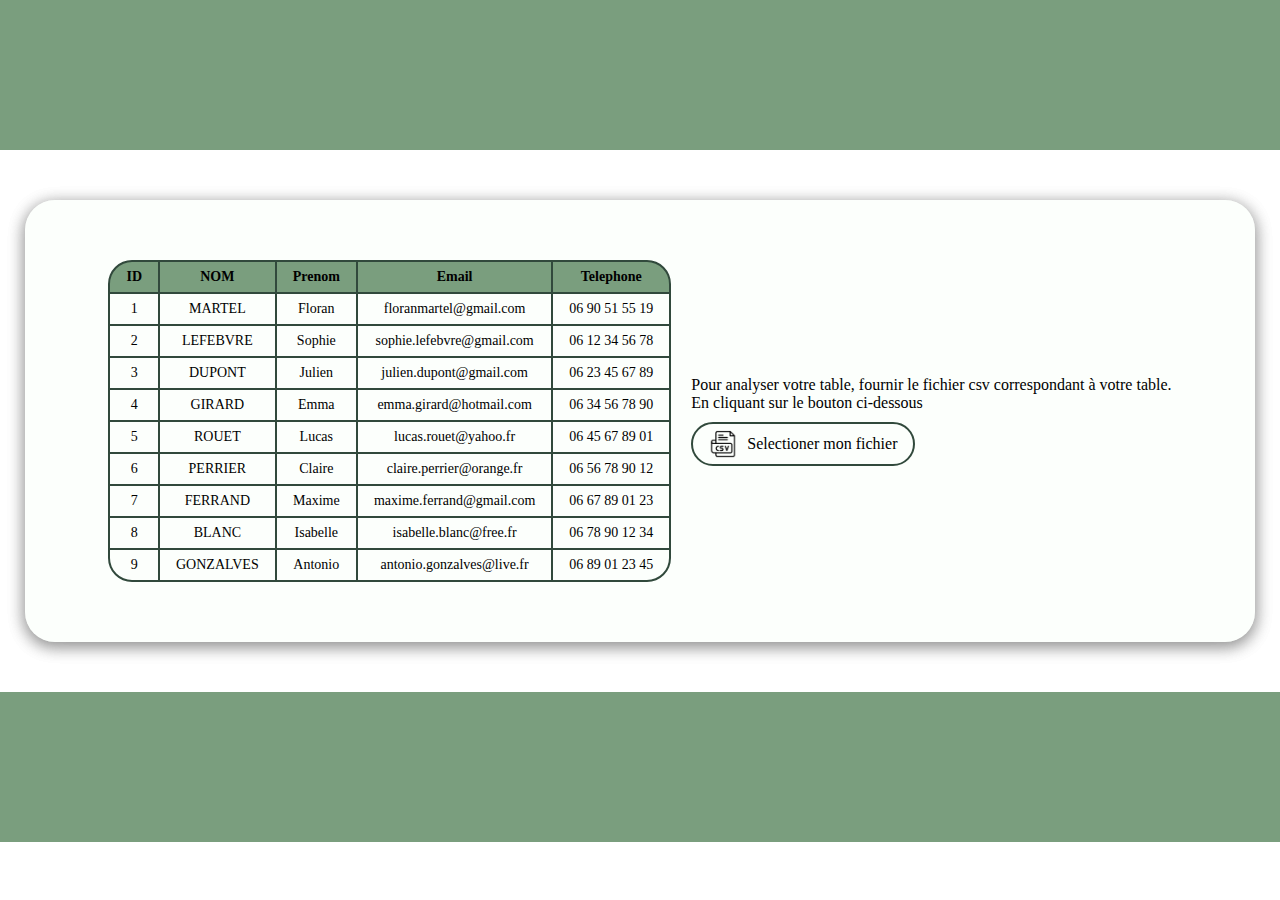
==== index.html @ 0fa67f51 "update du tableau d'exemple" ====
<!DOCTYPE html>
<html lang="en">

<head>
    <meta charset="UTF-8">
    <meta name="viewport" content="width=device-width, initial-scale=1.0">
    <title>Document</title>

    <link rel="stylesheet" href="css/var.css">
    <link rel="stylesheet" href="css/generale.css">
    <link rel="stylesheet" href="css/index.css">
</head>

<body>
    <header>

    </header>

    <main>
            <div class="block fichier">
                <table class="tab-exemple" id="tab-exemple">
                    <thead>
                        <tr>
                            <th>ID</th>
                            <th>NOM</th>
                            <th>Prenom</th>
                            <th>Email</th>
                            <th>Telephone</th>
                        </tr>
                    </thead>
                    <tbody>
                        <tr>
                            <td>1</td>
                            <td>MARTEL</td>
                            <td>Floran</td>
                            <td>floranmartel@gmail.com</td>
                            <td>06 90 51 55 19</td>
                        </tr>
                        <tr>
                            <td>2</td>
                            <td>LEFEBVRE</td>
                            <td>Sophie</td>
                            <td>sophie.lefebvre@gmail.com</td>
                            <td>06 12 34 56 78</td>
                        </tr>
                        <tr>
                            <td>3</td>
                            <td>DUPONT</td>
                            <td>Julien</td>
                            <td>julien.dupont@gmail.com</td>
                            <td>06 23 45 67 89</td>
                        </tr>
                        <tr>
                            <td>4</td>
                            <td>GIRARD</td>
                            <td>Emma</td>
                            <td>emma.girard@hotmail.com</td>
                            <td>06 34 56 78 90</td>
                        </tr>
                        <tr>
                            <td>5</td>
                            <td>ROUET</td>
                            <td>Lucas</td>
                            <td>lucas.rouet@yahoo.fr</td>
                            <td>06 45 67 89 01</td>
                        </tr>
                        <tr>
                            <td>6</td>
                            <td>PERRIER</td>
                            <td>Claire</td>
                            <td>claire.perrier@orange.fr</td>
                            <td>06 56 78 90 12</td>
                        </tr>
                        <tr>
                            <td>7</td>
                            <td>FERRAND</td>
                            <td>Maxime</td>
                            <td>maxime.ferrand@gmail.com</td>
                            <td>06 67 89 01 23</td>
                        </tr>
                        <tr>
                            <td>8</td>
                            <td>BLANC</td>
                            <td>Isabelle</td>
                            <td>isabelle.blanc@free.fr</td>
                            <td>06 78 90 12 34</td>
                        </tr>
                        <tr>
                            <td>9</td>
                            <td>GONZALVES</td>
                            <td>Antonio</td>
                            <td>antonio.gonzalves@live.fr</td>
                            <td>06 89 01 23 45</td>
                        </tr>
                    </tbody>
                </table>
                <div class="generer-relation">
                    <p>
                        Pour analyser votre table, fournir le fichier csv correspondant à votre table.
                        <br>
                        En cliquant sur le bouton ci-dessous
                    </p>
                    <div>
                        <label for="csvFile" class="selectfile">
                            <input type="file" id="csvFile">
                            <img src="assets/image/csv.png" alt="iconCSV">
                            <span>Selectioner mon fichier</span>
                        </label>
                        <button id="findrelation">touver les relations</button>
                    </div>
                    <span class="error-message">erreur</span>
                </div>

                <div class="block cacher" id="block-deroulant">

                </div>
            </div>

    </main>

    <footer>
        
    </footer>


    <script src="methode.js"></script>
    <script src="readcsv.js"></script>
    <script src="mainPage.js"></script>
</body>

</html>
---- css/var.css ----
:root{
    --white : #FCFFFC;

    --black : #050505;

    --green : #7A9E7E;

    --greenDark : #31493C;

    --brawn : #B49082;

    --red : red
}
---- css/generale.css ----
body{
    margin: 0;
}

p{margin: 0;}

header{
    height: 150px;
    background-color: var(--green);
}

footer{
    height: 150px;
    background-color: var(--green);    
}

main{
    display: flex;
    flex-direction: column;
    justify-content: center;
    align-items: center;
    margin: 50px 30px;
    gap: 50px;
}

.block{
    background-color: var(--white);
    border-radius: 30px;
    box-shadow: 0px 4px 16px 1px rgba(0,0,0,.25);
    padding: 60px;
    min-width: 1110px;
}

button{
    background-color: var(--greenDark);
    border: none;
    border-radius: 24px;
    padding: 6px 16px;
    cursor: pointer;
    color: var(--white);
    
}

.error-message{
    display: none;
    color: var(--red);
}
---- css/index.css ----
.fichier{
    display: flex;
    flex-direction: row;
    align-items: center;
    justify-content: center;
    gap: 20px;
    position: relative;

    transition: margin-bottom 0.5s;
}


/*tableau*/

.tab-exemple{
    border-spacing : 0;
}

.tab-exemple th, .tab-exemple td{
    border: 1px solid var(--greenDark);
    text-align: center;
    padding: 7px 16px ;
    font-family: cursive;
    font-size: 14px;
}

.tab-exemple > thead th{
    background-color: var(--green);
    border-width: 2px 1px 1px 1px;
}

.tab-exemple th:first-child{
    border-top-left-radius: 24px;
    border-width: 2px 1px 1px 2px;
}

.tab-exemple th:last-child{
    border-top-right-radius: 24px;
    border-width: 2px 2px 1px 1px;
}

.tab-exemple tr:last-child td:first-child{
    border-bottom-left-radius: 24px;
    border-width: 1px 1px 2px 2px;
}

.tab-exemple tr:last-child td:last-child{
    border-bottom-right-radius: 24px;
    border-width: 1px 2px 2px 1px;
}

.tab-exemple td:last-child{
    border-width: 1px 2px 1px 1px;
}

.tab-exemple td:first-child{
    border-width: 1px 1px 1px 2px;
}

.tab-exemple tr:last-child td{
    border-width: 1px 1px 2px 1px;
}


/*tableau end*/

.selectfile{
    display: flex;
    flex-direction: row;
    align-items: center;
    gap: 10px;

    border: 2px solid var(--greenDark);
    border-radius: 24px;
    padding: 6px 16px ;

    cursor: pointer;
    width: fit-content;
}

.selectfile input{
    display: none;
}
.selectfile img{
    width: 28px;
    height: 28px;
}

/**/

.generer-relation{
    display: flex;
    flex-direction: column;
    gap: 10px;
}

.generer-relation > div{
    display: flex;
    flex-direction: row;
    gap: 10px;
}

/**/
.cacher{
    position: absolute;
    top: 0;
    left: 0;
    bottom: 0;
    height: -webkit-fill-available;
    z-index: -1;
    transition: bottom  0.5s;
    display: flex;
    justify-content: center;
    align-items: flex-end;
}

.relation-table{
    display: flex;
    flex-direction: row;
    border: 2px solid var(--greenDark);
    border-radius: 24px;
}

.relation-table > div{
    display: flex;
    flex-direction: column;
    gap: 10px;
    padding: 16px 6px;
}

.relation-table > div:not(:last-child){
    border: 2px solid var(--greenDark);
    border-width: 0px 2px 0px 0px;
}

.generer-relation button#findrelation{
    display: none;
}
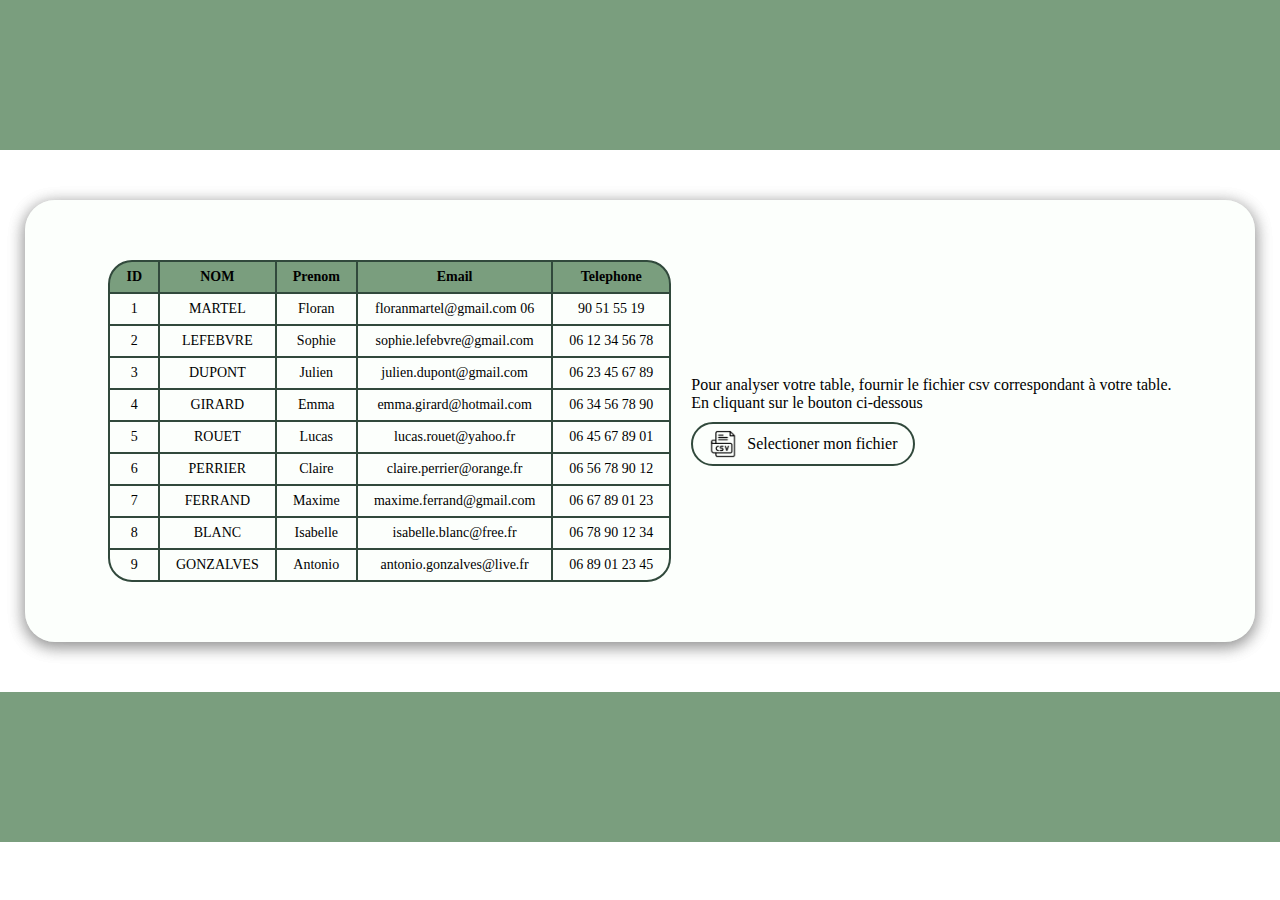
==== commit 60779590: "Update Du backed" ====
--- a/index.html
+++ b/index.html
@@ -4,7 +4,7 @@
 <head>
     <meta charset="UTF-8">
     <meta name="viewport" content="width=device-width, initial-scale=1.0">
-    <title>Document</title>
+    <title>SQL Tools</title>
 
     <link rel="stylesheet" href="css/var.css">
     <link rel="stylesheet" href="css/generale.css">
@@ -19,80 +19,7 @@
     <main>
             <div class="block fichier">
                 <table class="tab-exemple" id="tab-exemple">
-                    <thead>
-                        <tr>
-                            <th>ID</th>
-                            <th>NOM</th>
-                            <th>Prenom</th>
-                            <th>Email</th>
-                            <th>Telephone</th>
-                        </tr>
-                    </thead>
-                    <tbody>
-                        <tr>
-                            <td>1</td>
-                            <td>MARTEL</td>
-                            <td>Floran</td>
-                            <td>floranmartel@gmail.com</td>
-                            <td>06 90 51 55 19</td>
-                        </tr>
-                        <tr>
-                            <td>2</td>
-                            <td>LEFEBVRE</td>
-                            <td>Sophie</td>
-                            <td>sophie.lefebvre@gmail.com</td>
-                            <td>06 12 34 56 78</td>
-                        </tr>
-                        <tr>
-                            <td>3</td>
-                            <td>DUPONT</td>
-                            <td>Julien</td>
-                            <td>julien.dupont@gmail.com</td>
-                            <td>06 23 45 67 89</td>
-                        </tr>
-                        <tr>
-                            <td>4</td>
-                            <td>GIRARD</td>
-                            <td>Emma</td>
-                            <td>emma.girard@hotmail.com</td>
-                            <td>06 34 56 78 90</td>
-                        </tr>
-                        <tr>
-                            <td>5</td>
-                            <td>ROUET</td>
-                            <td>Lucas</td>
-                            <td>lucas.rouet@yahoo.fr</td>
-                            <td>06 45 67 89 01</td>
-                        </tr>
-                        <tr>
-                            <td>6</td>
-                            <td>PERRIER</td>
-                            <td>Claire</td>
-                            <td>claire.perrier@orange.fr</td>
-                            <td>06 56 78 90 12</td>
-                        </tr>
-                        <tr>
-                            <td>7</td>
-                            <td>FERRAND</td>
-                            <td>Maxime</td>
-                            <td>maxime.ferrand@gmail.com</td>
-                            <td>06 67 89 01 23</td>
-                        </tr>
-                        <tr>
-                            <td>8</td>
-                            <td>BLANC</td>
-                            <td>Isabelle</td>
-                            <td>isabelle.blanc@free.fr</td>
-                            <td>06 78 90 12 34</td>
-                        </tr>
-                        <tr>
-                            <td>9</td>
-                            <td>GONZALVES</td>
-                            <td>Antonio</td>
-                            <td>antonio.gonzalves@live.fr</td>
-                            <td>06 89 01 23 45</td>
-                        </tr>
-                    </tbody>
+                    <!-- Generate in js -->
                 </table>
                 <div class="generer-relation">
                     <p>
@@ -122,10 +49,11 @@
         
     </footer>
 
+    <script type="module" src="js/index.js"></script>
 
-    <script src="methode.js"></script>
+    <!-- <script src="methode.js"></script>
     <script src="readcsv.js"></script>
-    <script src="mainPage.js"></script>
+    <script src="mainPage.js"></script> -->
 </body>
 
 </html>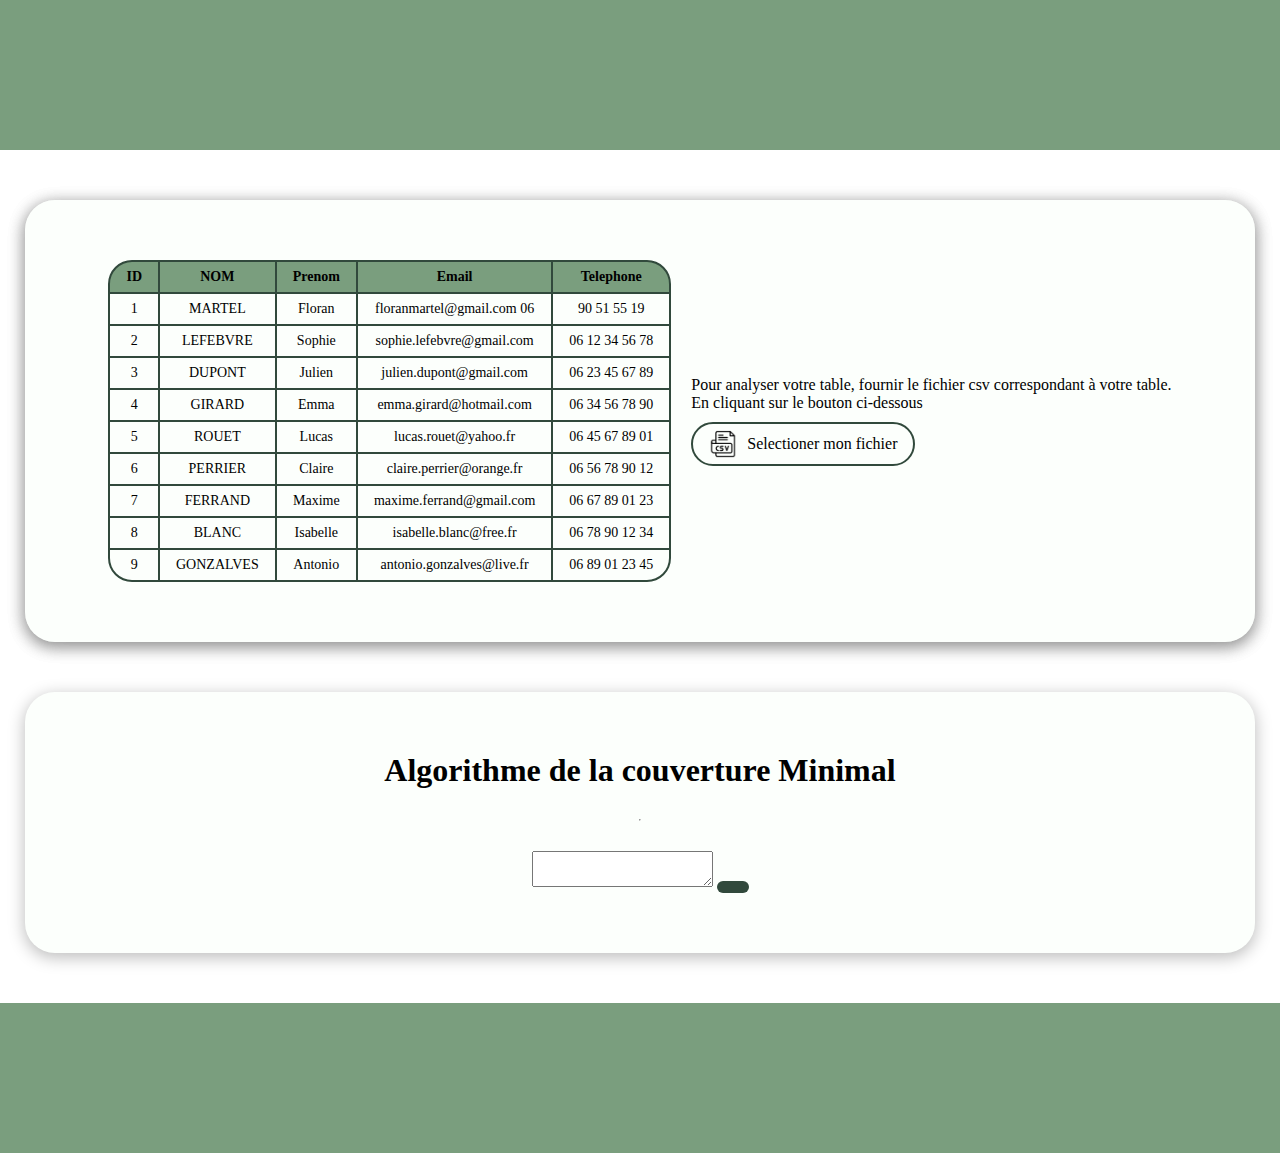
==== commit f6323dab: "avancement styles CM" ====
--- a/index.html
+++ b/index.html
@@ -8,6 +8,7 @@
 
     <link rel="stylesheet" href="css/var.css">
     <link rel="stylesheet" href="css/generale.css">
+    <link rel="stylesheet" href="css/police.css">
     <link rel="stylesheet" href="css/index.css">
 </head>
 
@@ -17,6 +18,7 @@
     </header>
 
     <main>
+        <div class="divDeroulante">
             <div class="block fichier">
                 <table class="tab-exemple" id="tab-exemple">
                     <!-- Generate in js -->
@@ -38,15 +40,32 @@
                     <span class="error-message">erreur</span>
                 </div>
 
-                <div class="block cacher" id="block-deroulant">
 
-                </div>
             </div>
+            <div class="block cacher" id="block-deroulant">
+
+            </div>
+        </div>
+
+        <div class="block algoritme-cm">
+
+            <h2 class="Titre2 bloackText">Algorithme de la couverture Minimal</h2>
+            <hr>
+            <div>
+                <textarea name="" id="">
+
+                </textarea>
+                <button>
+
+                </button>
+            </div>
+        
+        </div>
 
     </main>
 
     <footer>
-        
+
     </footer>
 
     <script type="module" src="js/index.js"></script>
--- a/css/generale.css
+++ b/css/generale.css
@@ -2,7 +2,8 @@
     margin: 0;
 }
 
-p{margin: 0;}
+p,h1,h2,h3{margin: 0;}
+
 
 header{
     height: 150px;
--- a/css/police.css
+++ b/css/police.css
@@ -0,0 +1,12 @@
+
+.Titre2{
+    font-size: 32px;
+}
+
+.blackText{
+    color: var(--black);
+}
+
+.greenText{
+    color: var(--green);
+}--- a/css/index.css
+++ b/css/index.css
@@ -5,8 +5,8 @@
     justify-content: center;
     gap: 20px;
     position: relative;
+    z-index: 2;
 
-    transition: margin-bottom 0.5s;
 }
 
 
@@ -101,13 +101,17 @@
 }
 
 /**/
+.divDeroulante{
+    position: relative;
+    transition: margin-bottom 0.5s;
+}
+
 .cacher{
     position: absolute;
     top: 0;
     left: 0;
     bottom: 0;
     height: -webkit-fill-available;
-    z-index: -1;
     transition: bottom  0.5s;
     display: flex;
     justify-content: center;
@@ -137,3 +141,12 @@
     display: none;
 }
 
+/* Couverture minimal*/
+
+.algoritme-cm{
+    display: flex;
+    flex-direction: column;
+    align-items: center;
+    gap: 22px;
+    
+}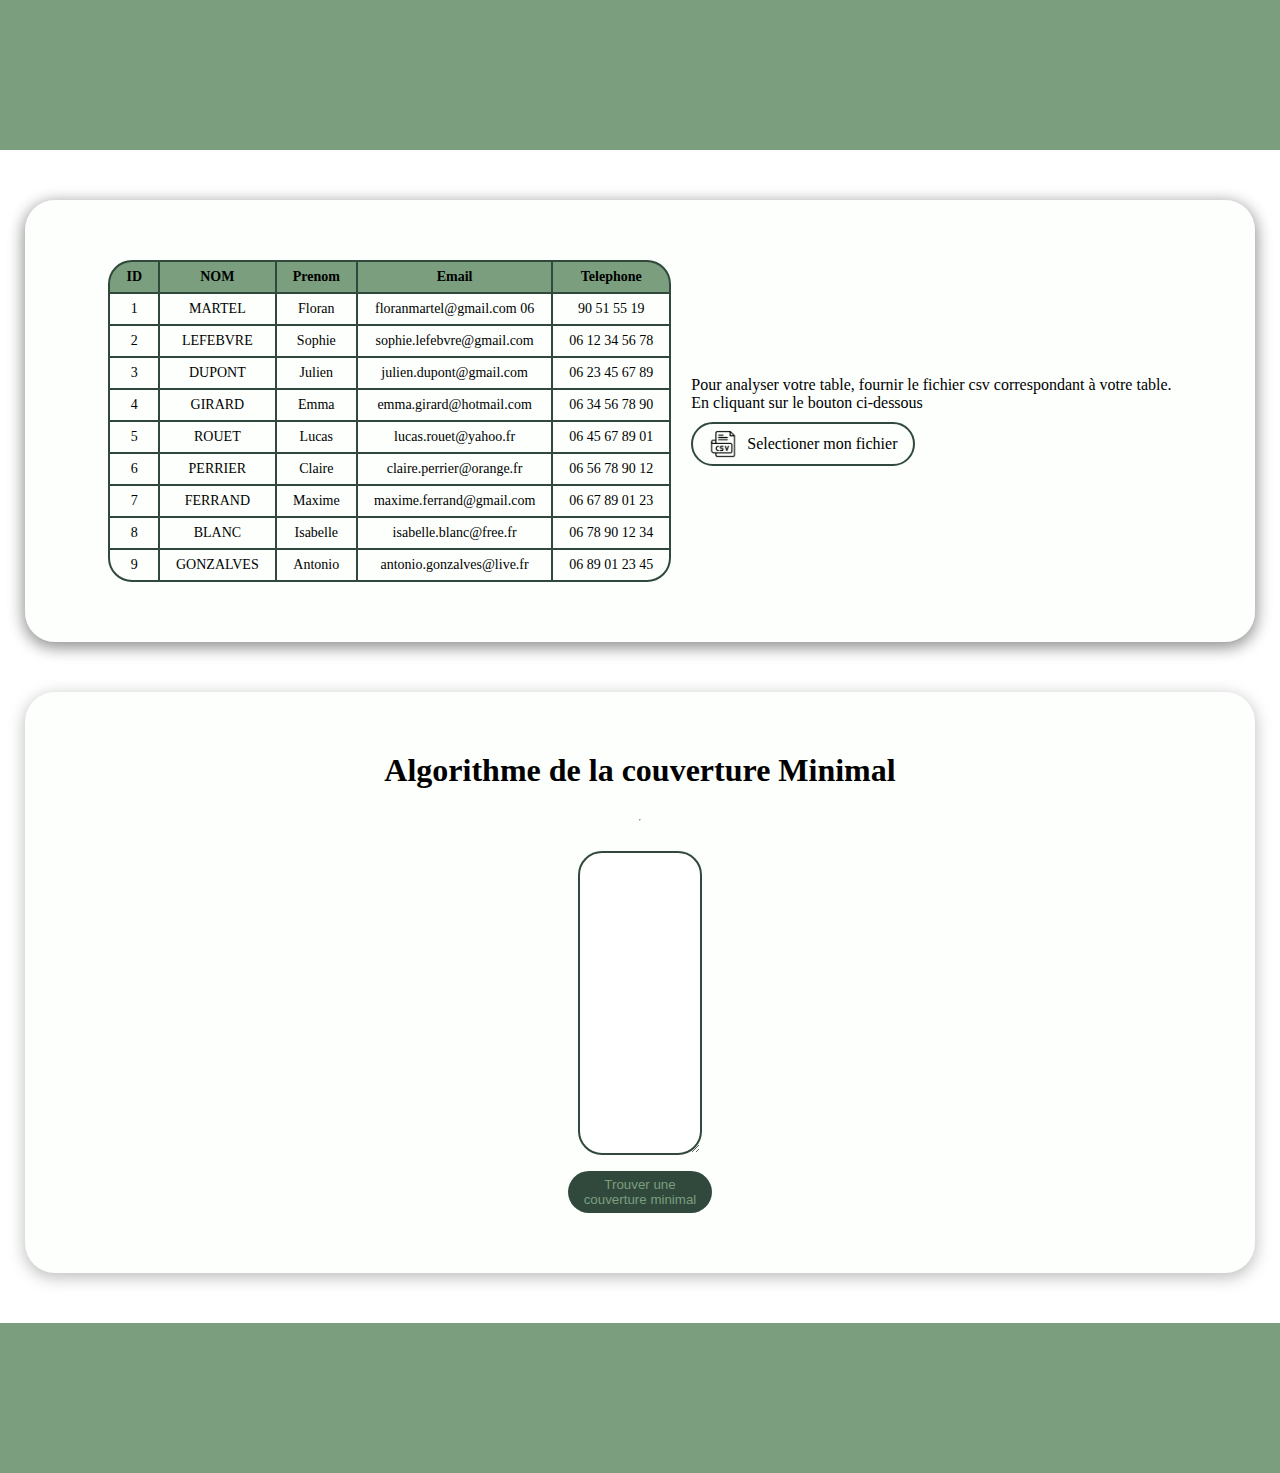
==== commit a663f56b: "avancement styles couverture minimal" ====
--- a/index.html
+++ b/index.html
@@ -51,12 +51,16 @@
 
             <h2 class="Titre2 bloackText">Algorithme de la couverture Minimal</h2>
             <hr>
-            <div>
-                <textarea name="" id="">
+            <div class="couverture-minimal">
+                <div>
+                    <textarea name="" id="">
 
-                </textarea>
-                <button>
-
+                    </textarea>
+                </div>
+                
+                <button class="greenText">
+                    Trouver une <br>
+                    couverture minimal
                 </button>
             </div>
         
@@ -70,9 +74,6 @@
 
     <script type="module" src="js/index.js"></script>
 
-    <!-- <script src="methode.js"></script>
-    <script src="readcsv.js"></script>
-    <script src="mainPage.js"></script> -->
 </body>
 
 </html>--- a/css/generale.css
+++ b/css/generale.css
@@ -46,3 +46,10 @@
     display: none;
     color: var(--red);
 }
+
+
+textarea{
+    border: 2px solid var(--greenDark);
+    padding: 10px;
+    border-radius: 24px;
+}--- a/css/index.css
+++ b/css/index.css
@@ -148,5 +148,30 @@
     flex-direction: column;
     align-items: center;
     gap: 22px;
-    
+
+}
+
+
+.couverture-minimal{
+    display: flex;
+    flex-direction: column;
+    gap: 20px;
+}
+
+.couverture-minimal > div{
+    display: flex;
+    flex-direction: row;
+    gap: 40px;
+    height: 300px;
+    justify-content: center;
+}
+
+.couverture-minimal textarea{
+    height: 100%;
+    max-height: 280px;
+    width: 100px;
+}
+
+.couverture-minimal button{
+ text-align: center;
 }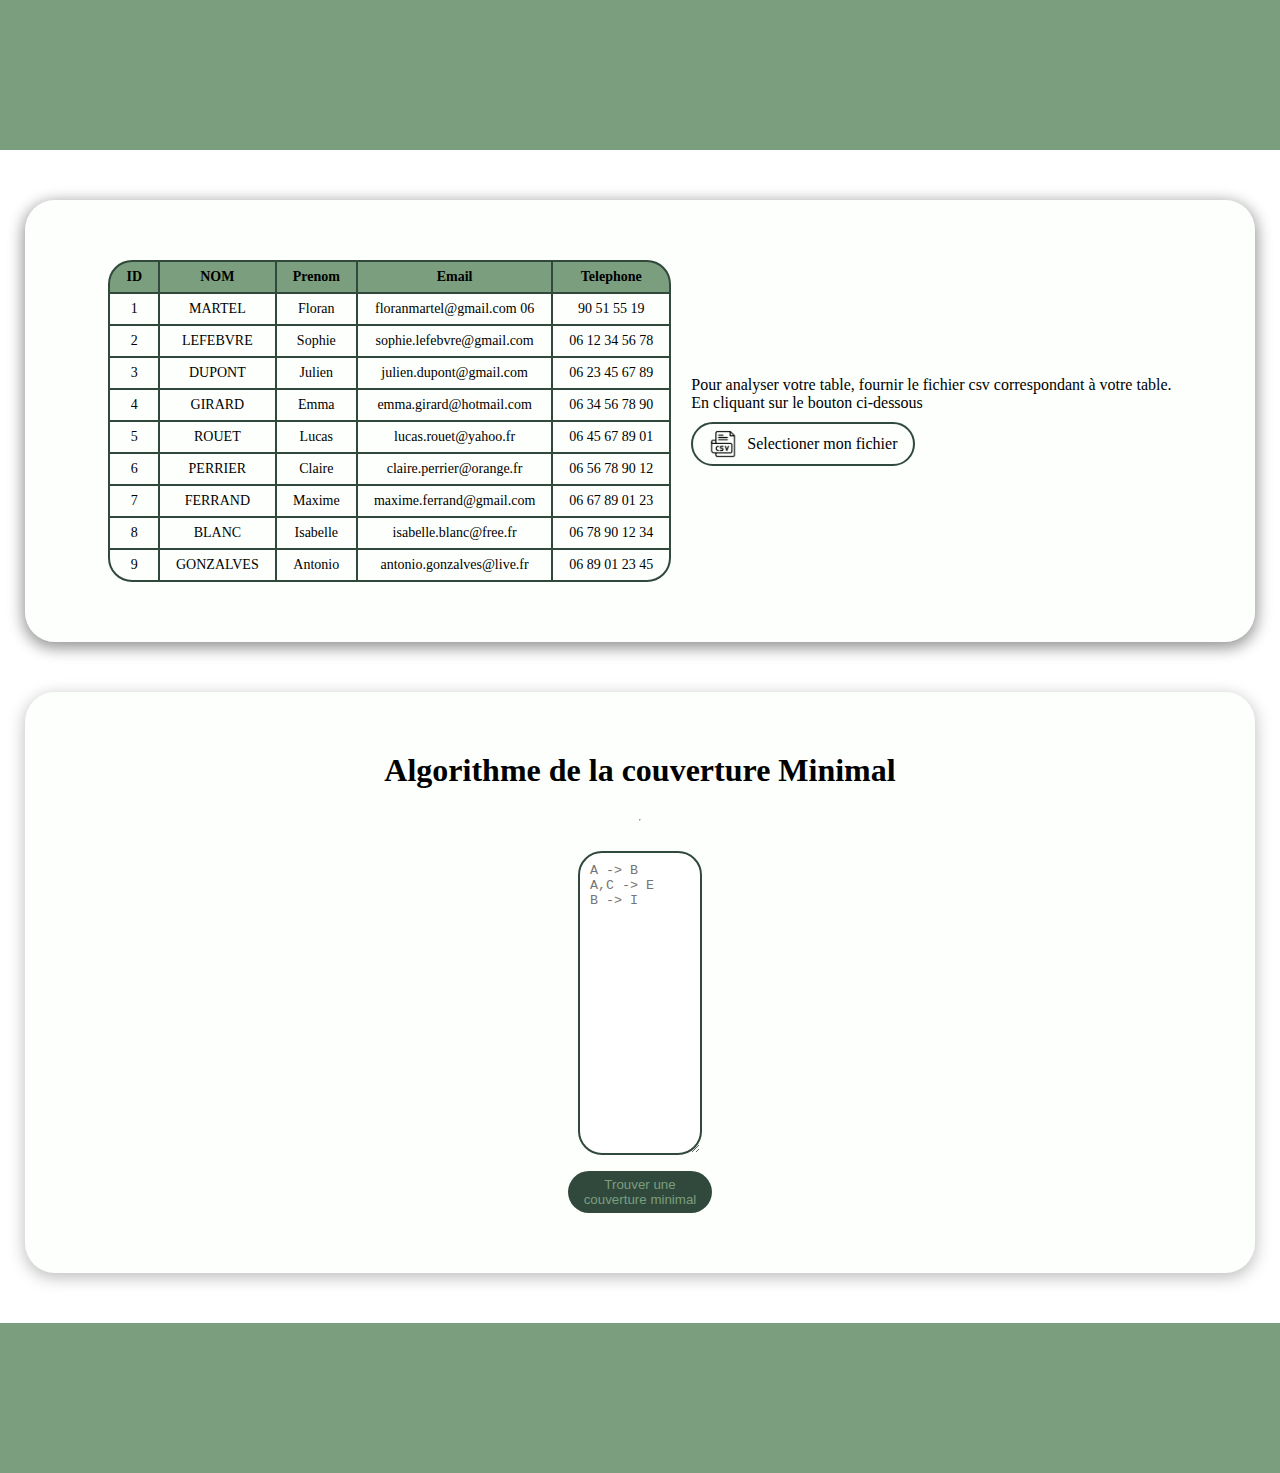
==== commit cfe3e8ac: "integration CM" ====
--- a/index.html
+++ b/index.html
@@ -53,12 +53,10 @@
             <hr>
             <div class="couverture-minimal">
                 <div>
-                    <textarea name="" id="">
-
-                    </textarea>
+                    <textarea name="" id="inputDF" placeholder="A -> B&#10;A,C -> E&#10;B -> I"></textarea>
                 </div>
                 
-                <button class="greenText">
+                <button class="greenText" id="findCM">
                     Trouver une <br>
                     couverture minimal
                 </button>
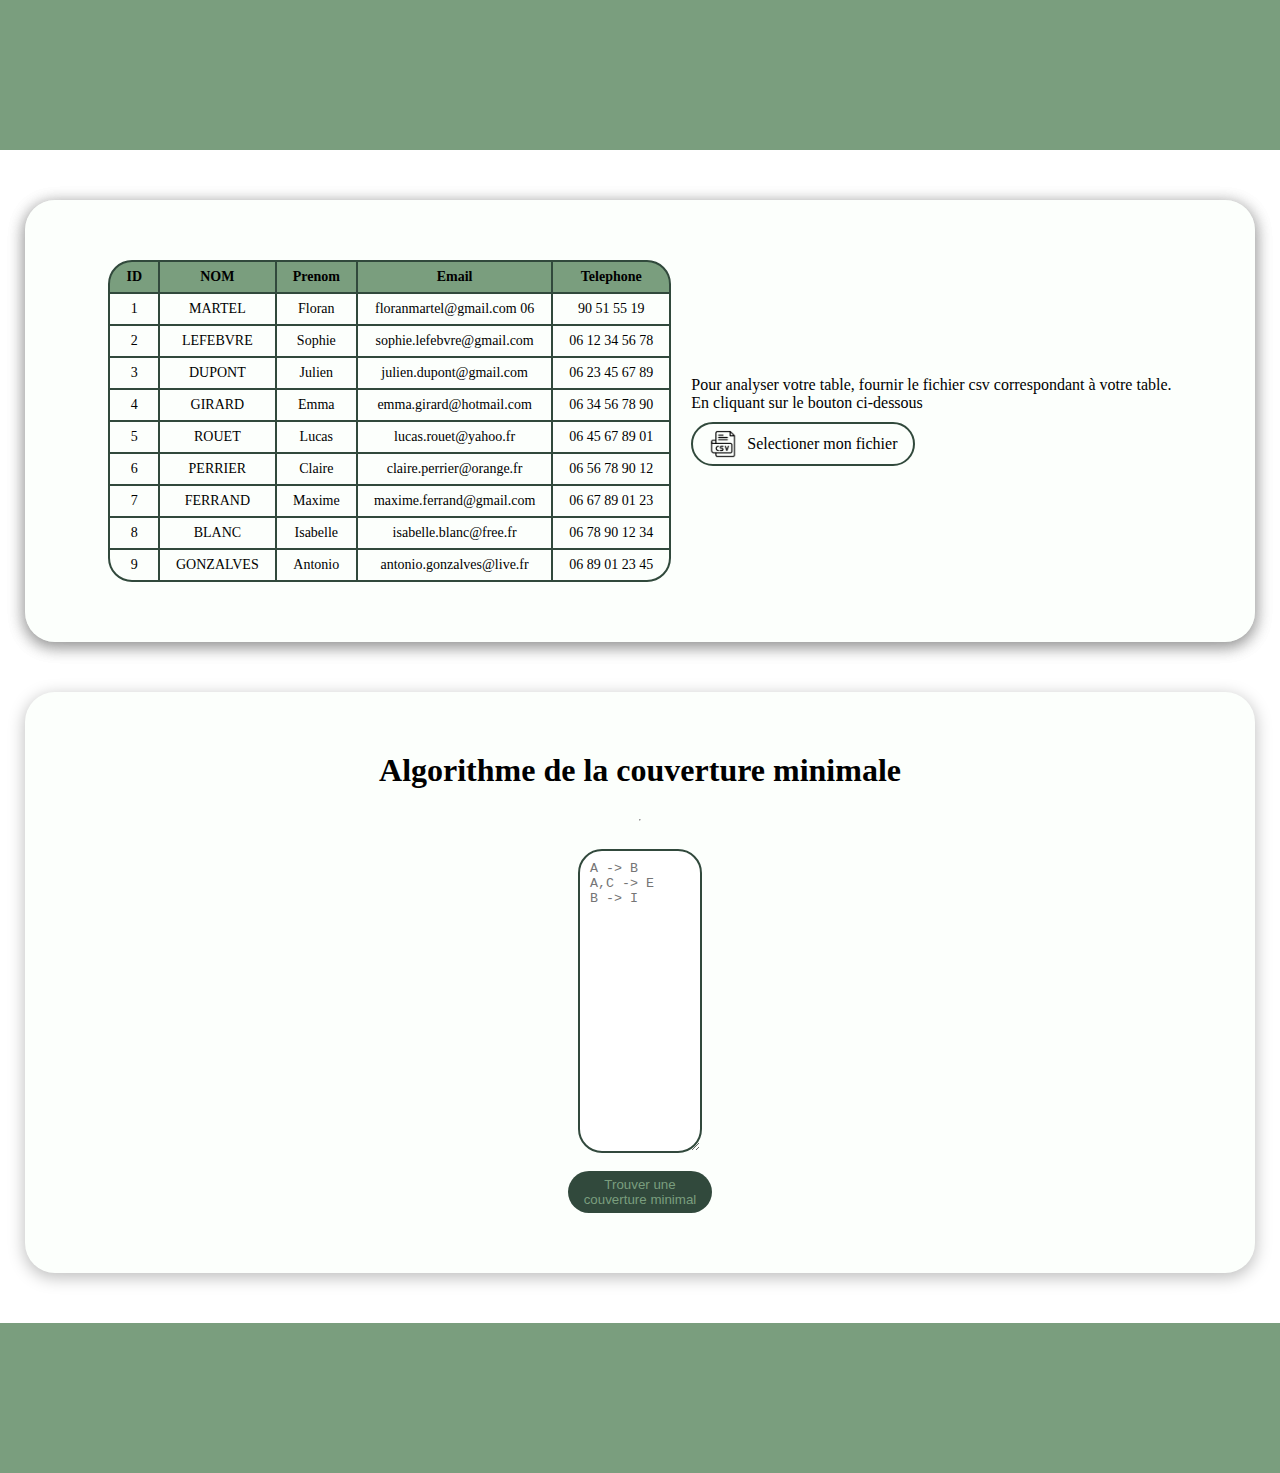
==== commit c9233c03: "Correction Algo + implementation" ====
--- a/index.html
+++ b/index.html
@@ -49,11 +49,11 @@
 
         <div class="block algoritme-cm">
 
-            <h2 class="Titre2 bloackText">Algorithme de la couverture Minimal</h2>
+            <h2 class="Titre2 bloackText">Algorithme de la couverture minimale</h2>
             <hr>
             <div class="couverture-minimal">
                 <div>
-                    <textarea name="" id="inputDF" placeholder="A -> B&#10;A,C -> E&#10;B -> I"></textarea>
+                    <textarea name="Dependance Fonctionnelle" id="inputDF" placeholder="A -> B&#10;A,C -> E&#10;B -> I"></textarea>
                 </div>
                 
                 <button class="greenText" id="findCM">
--- a/css/index.css
+++ b/css/index.css
@@ -155,6 +155,7 @@
 .couverture-minimal{
     display: flex;
     flex-direction: column;
+    align-items: center;
     gap: 20px;
 }
 
@@ -164,14 +165,33 @@
     gap: 40px;
     height: 300px;
     justify-content: center;
+    align-items: center;
 }
 
+
 .couverture-minimal textarea{
-    height: 100%;
     max-height: 280px;
+    min-height: 280px;
     width: 100px;
 }
 
 .couverture-minimal button{
  text-align: center;
+}
+
+.couverture-minimal > div > img{
+    width: 100px;
+    height: 100px;
+}
+
+.couverture-minimal > div > div{
+    border: 2px solid var(--greenDark);
+    background-color: var(--green);
+    color: var(--greenDark);
+    border-radius: 24px;
+    text-align: center;
+    padding: 10px;
+    height: 100%;
+    width: 100px;
+
 }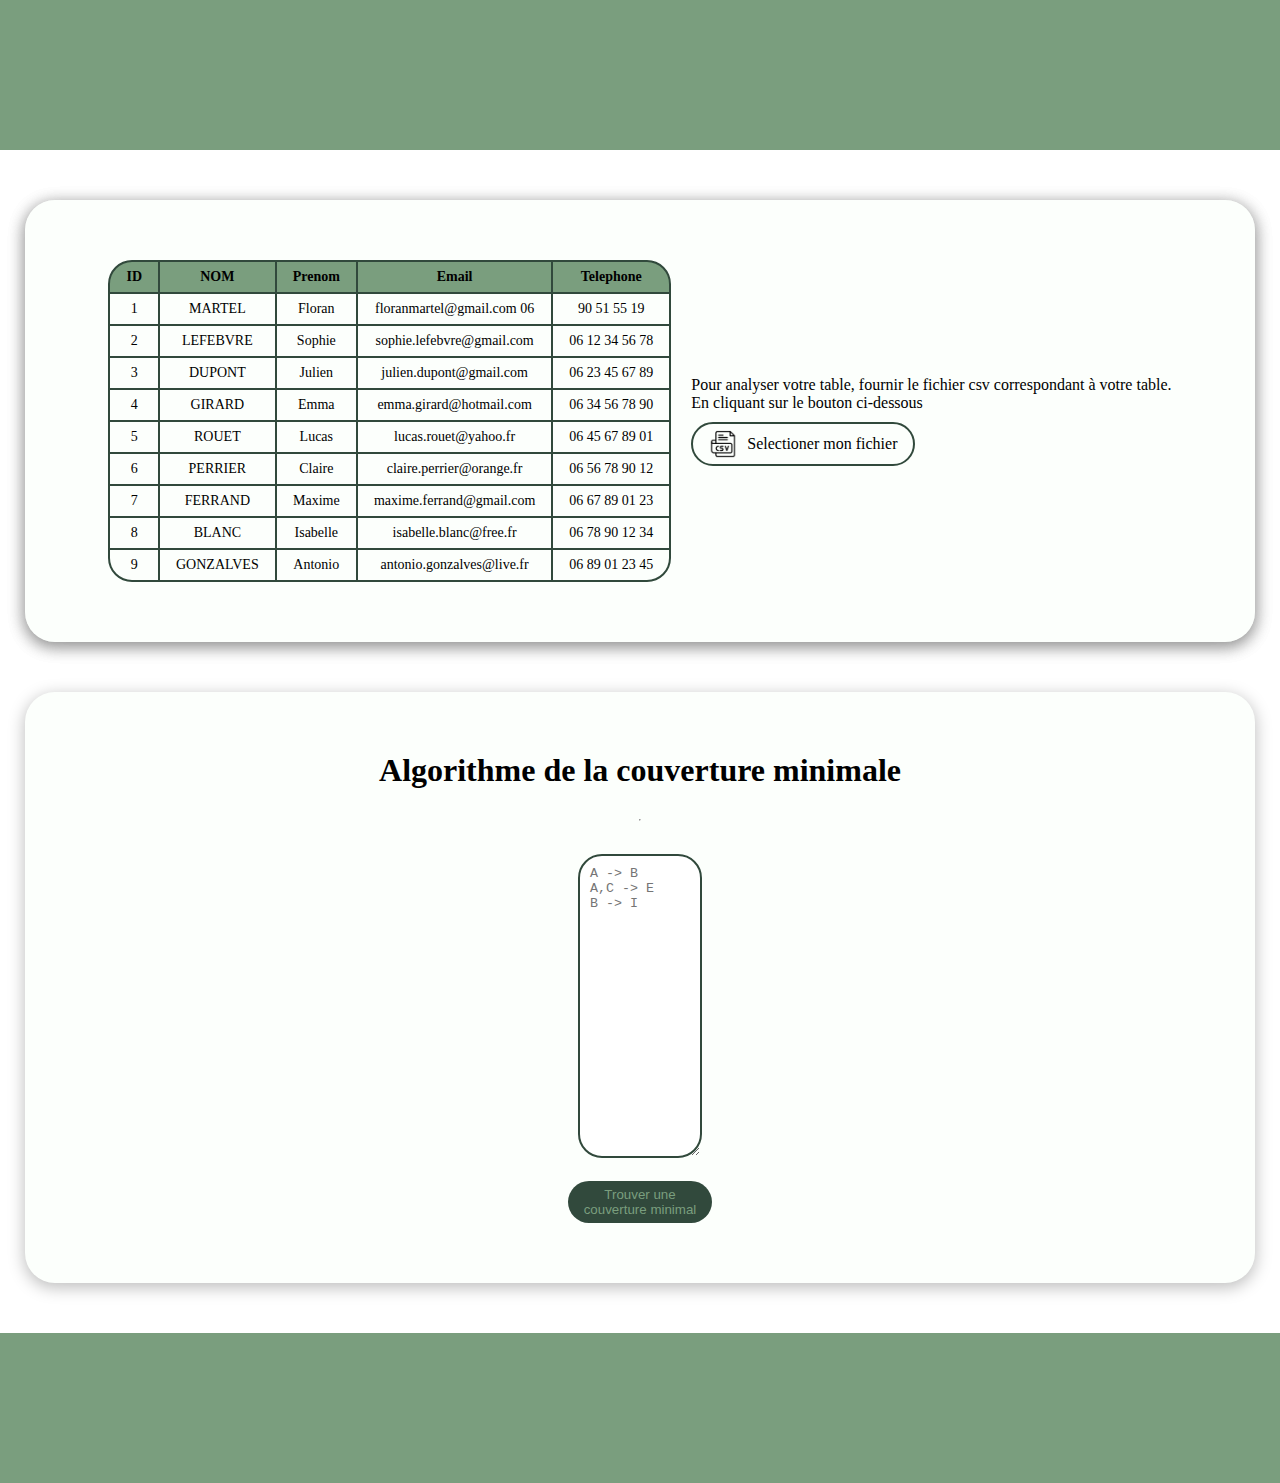
==== commit 6f94e82c: "Animation couverture minimal" ====
--- a/index.html
+++ b/index.html
@@ -53,8 +53,11 @@
             <hr>
             <div class="couverture-minimal">
                 <div>
-                    <textarea name="Dependance Fonctionnelle" id="inputDF" placeholder="A -> B&#10;A,C -> E&#10;B -> I"></textarea>
+                    <div>
+                        <textarea name="Dependance Fonctionnelle" id="inputDF" placeholder="A -> B&#10;A,C -> E&#10;B -> I"></textarea>
+                    </div>
                 </div>
+
                 
                 <button class="greenText" id="findCM">
                     Trouver une <br>
--- a/css/index.css
+++ b/css/index.css
@@ -1,4 +1,4 @@
-.fichier{
+.fichier {
     display: flex;
     flex-direction: row;
     align-items: center;
@@ -12,59 +12,60 @@
 
 /*tableau*/
 
-.tab-exemple{
-    border-spacing : 0;
-}
-
-.tab-exemple th, .tab-exemple td{
+.tab-exemple {
+    border-spacing: 0;
+}
+
+.tab-exemple th,
+.tab-exemple td {
     border: 1px solid var(--greenDark);
     text-align: center;
-    padding: 7px 16px ;
+    padding: 7px 16px;
     font-family: cursive;
     font-size: 14px;
 }
 
-.tab-exemple > thead th{
+.tab-exemple>thead th {
     background-color: var(--green);
     border-width: 2px 1px 1px 1px;
 }
 
-.tab-exemple th:first-child{
+.tab-exemple th:first-child {
     border-top-left-radius: 24px;
     border-width: 2px 1px 1px 2px;
 }
 
-.tab-exemple th:last-child{
+.tab-exemple th:last-child {
     border-top-right-radius: 24px;
     border-width: 2px 2px 1px 1px;
 }
 
-.tab-exemple tr:last-child td:first-child{
+.tab-exemple tr:last-child td:first-child {
     border-bottom-left-radius: 24px;
     border-width: 1px 1px 2px 2px;
 }
 
-.tab-exemple tr:last-child td:last-child{
+.tab-exemple tr:last-child td:last-child {
     border-bottom-right-radius: 24px;
     border-width: 1px 2px 2px 1px;
 }
 
-.tab-exemple td:last-child{
+.tab-exemple td:last-child {
     border-width: 1px 2px 1px 1px;
 }
 
-.tab-exemple td:first-child{
+.tab-exemple td:first-child {
     border-width: 1px 1px 1px 2px;
 }
 
-.tab-exemple tr:last-child td{
+.tab-exemple tr:last-child td {
     border-width: 1px 1px 2px 1px;
 }
 
 
 /*tableau end*/
 
-.selectfile{
+.selectfile {
     display: flex;
     flex-direction: row;
     align-items: center;
@@ -72,78 +73,79 @@
 
     border: 2px solid var(--greenDark);
     border-radius: 24px;
-    padding: 6px 16px ;
+    padding: 6px 16px;
 
     cursor: pointer;
     width: fit-content;
 }
 
-.selectfile input{
+.selectfile input {
     display: none;
 }
-.selectfile img{
+
+.selectfile img {
     width: 28px;
     height: 28px;
 }
 
 /**/
 
-.generer-relation{
-    display: flex;
-    flex-direction: column;
-    gap: 10px;
-}
-
-.generer-relation > div{
+.generer-relation {
+    display: flex;
+    flex-direction: column;
+    gap: 10px;
+}
+
+.generer-relation>div {
     display: flex;
     flex-direction: row;
     gap: 10px;
 }
 
 /**/
-.divDeroulante{
+.divDeroulante {
     position: relative;
     transition: margin-bottom 0.5s;
 }
 
-.cacher{
+.cacher {
     position: absolute;
     top: 0;
     left: 0;
     bottom: 0;
     height: -webkit-fill-available;
-    transition: bottom  0.5s;
+    transition: bottom 0.5s;
     display: flex;
     justify-content: center;
     align-items: flex-end;
 }
 
-.relation-table{
+.relation-table {
     display: flex;
     flex-direction: row;
     border: 2px solid var(--greenDark);
     border-radius: 24px;
 }
 
-.relation-table > div{
+.relation-table>div {
     display: flex;
     flex-direction: column;
     gap: 10px;
     padding: 16px 6px;
 }
 
-.relation-table > div:not(:last-child){
+.relation-table>div:not(:last-child) {
     border: 2px solid var(--greenDark);
     border-width: 0px 2px 0px 0px;
 }
 
-.generer-relation button#findrelation{
+.generer-relation button#findrelation {
     display: none;
 }
 
 /* Couverture minimal*/
 
-.algoritme-cm{
+.algoritme-cm {
     display: flex;
     flex-direction: column;
     align-items: center;
@@ -152,46 +154,66 @@
 }
 
 
-.couverture-minimal{
+.couverture-minimal {
     display: flex;
     flex-direction: column;
     align-items: center;
     gap: 20px;
 }
 
-.couverture-minimal > div{
+.couverture-minimal>div {
+    position: relative;
+    width: 134px;
+    /* width: 742px; Calculer en js */
+    height: 310px;
+    overflow: hidden;
+    align-items: center;
+    justify-content: start;
+    /* justify-content: center; */
+    display: flex;
+
+
+    transition: width 0.5s;
+
+}
+
+
+.couverture-minimal>div>div {
     display: flex;
     flex-direction: row;
     gap: 40px;
     height: 300px;
     justify-content: center;
     align-items: center;
-}
-
-
-.couverture-minimal textarea{
+
+    position: absolute;
+    padding: 5px;
+}
+
+
+.couverture-minimal textarea {
     max-height: 280px;
     min-height: 280px;
     width: 100px;
 }
 
-.couverture-minimal button{
- text-align: center;
-}
-
-.couverture-minimal > div > img{
+.couverture-minimal button {
+    text-align: center;
+}
+
+.couverture-minimal>div>div>img {
     width: 100px;
     height: 100px;
 }
 
-.couverture-minimal > div > div{
+.couverture-minimal>div>div>div {
     border: 2px solid var(--greenDark);
     background-color: var(--green);
     color: var(--greenDark);
     border-radius: 24px;
     text-align: center;
     padding: 10px;
-    height: 100%;
+    height: 280px;
     width: 100px;
 
 }